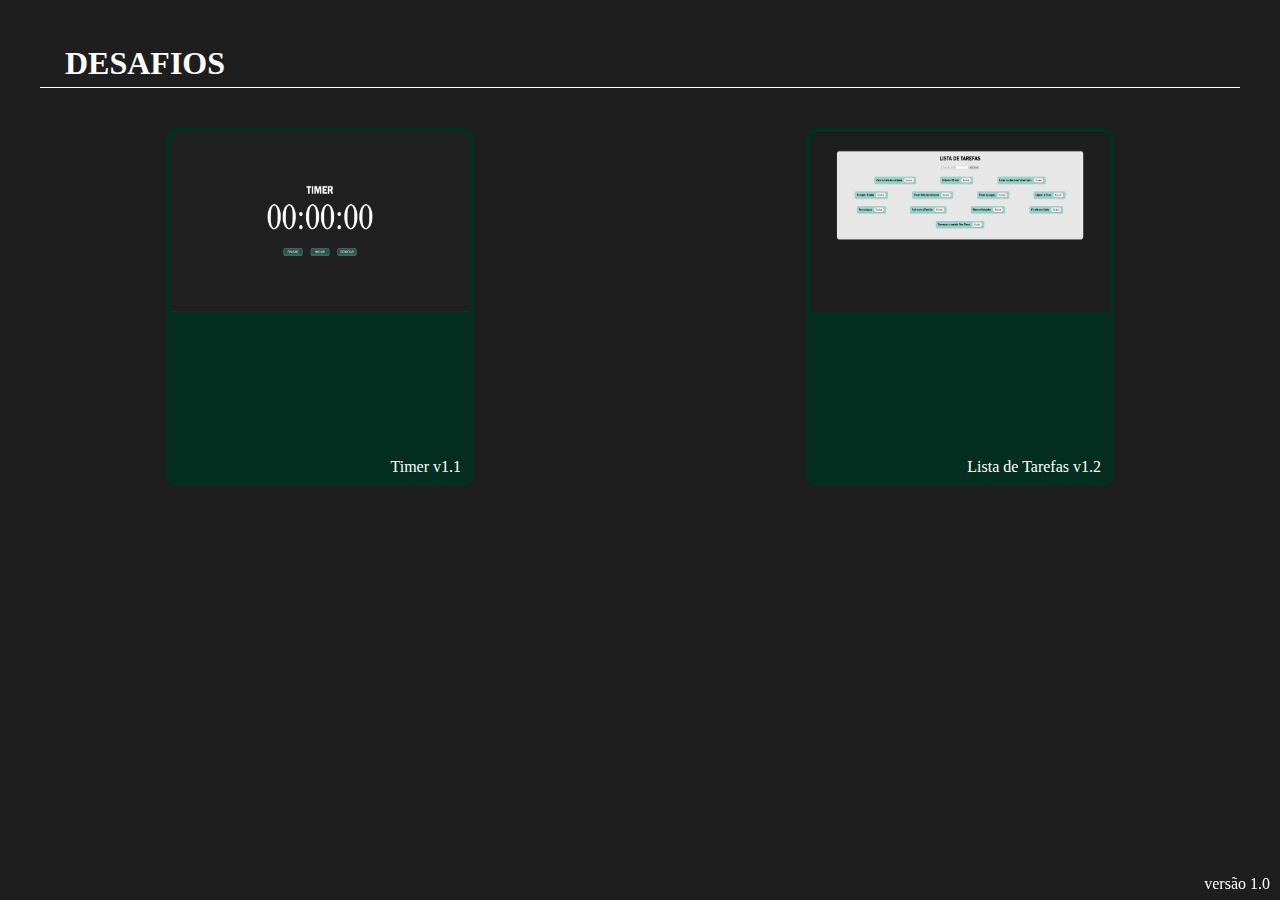
==== index.html @ 378720e5 "Mudança visual no input" ====
<!DOCTYPE html>
<html lang="pt-br">
<head>
    <meta charset="UTF-8">
    <meta http-equiv="X-UA-Compatible" content="IE=edge">
    <meta name="viewport" content="width=device-width, initial-scale=1.0">
    <link rel="stylesheet" href="./style.css">
    <title>Desafios</title>
</head>
<body>
    <h1>Desafios</h1>

    <div id="cards">
        <a href="./desafio_timer/index.html">
            <div id="timer" class="card">
                <img src="./images/desafio-timer.png" alt="Imagem do desafio Timer. Tela escura, letras em branco, botões verdes. Titulo Timer, abaixo relógio com 6 zeros, 2 para horas, 2 para minutos e 2 para segundos, abaixo há 3 botões verdes, da esquerda pra direita, pausar, iniciar e reiniciar.">
                <p id="description"></p>
                <p id="version">Timer v1.1</p>
            </div>
        </a>

        <a href="./desafio_lista_de_tarefas/index.html">
            <div id="timer" class="card">
                <img src="./images/desafio-lista-de-tarefas.png" alt="Tela do desafio da lista de Tarefas. Titulo Lista de Tarefas, embaixo campo de ">
                <p id="description"></p>
                <p id="version">Lista de Tarefas v1.2</p>
            </div>
        </a>
    </div>

    <footer>versão 1.0</footer>
</body>
</html>
---- style.css ----
*{
    padding: 0px;
    margin: 0px;
}

a{
    text-decoration: none;
}

body{
    background-color: #1f1e1e;
    color: white;
}

h1{
    margin: 40px;
    padding: 5px 25px;
    text-transform: uppercase;

    border-bottom: 1px solid white;
}

#cards{
    display: flex;
    flex-wrap: wrap;
    justify-content: space-around;
}

.card{
    width: 300px;
    height: 350px;

    display: flex;
    flex-wrap: wrap;
    justify-content: center;

    position: relative;
    overflow: hidden;
    
    border: 4px solid #042e20;
    border-radius: 10px;
    margin-bottom: 50px;
    
    background-color: #042e20;
    color: white;
}

.card img{
    width: 300px;
    height: 180px;
    border-radius: 10px 10px 0px 0px;
}

.card #version{
    position: absolute;
    bottom: 6px;
    right: 9px;
}

footer{
    position: fixed;
    bottom: 7px;
    right: 10px;
}
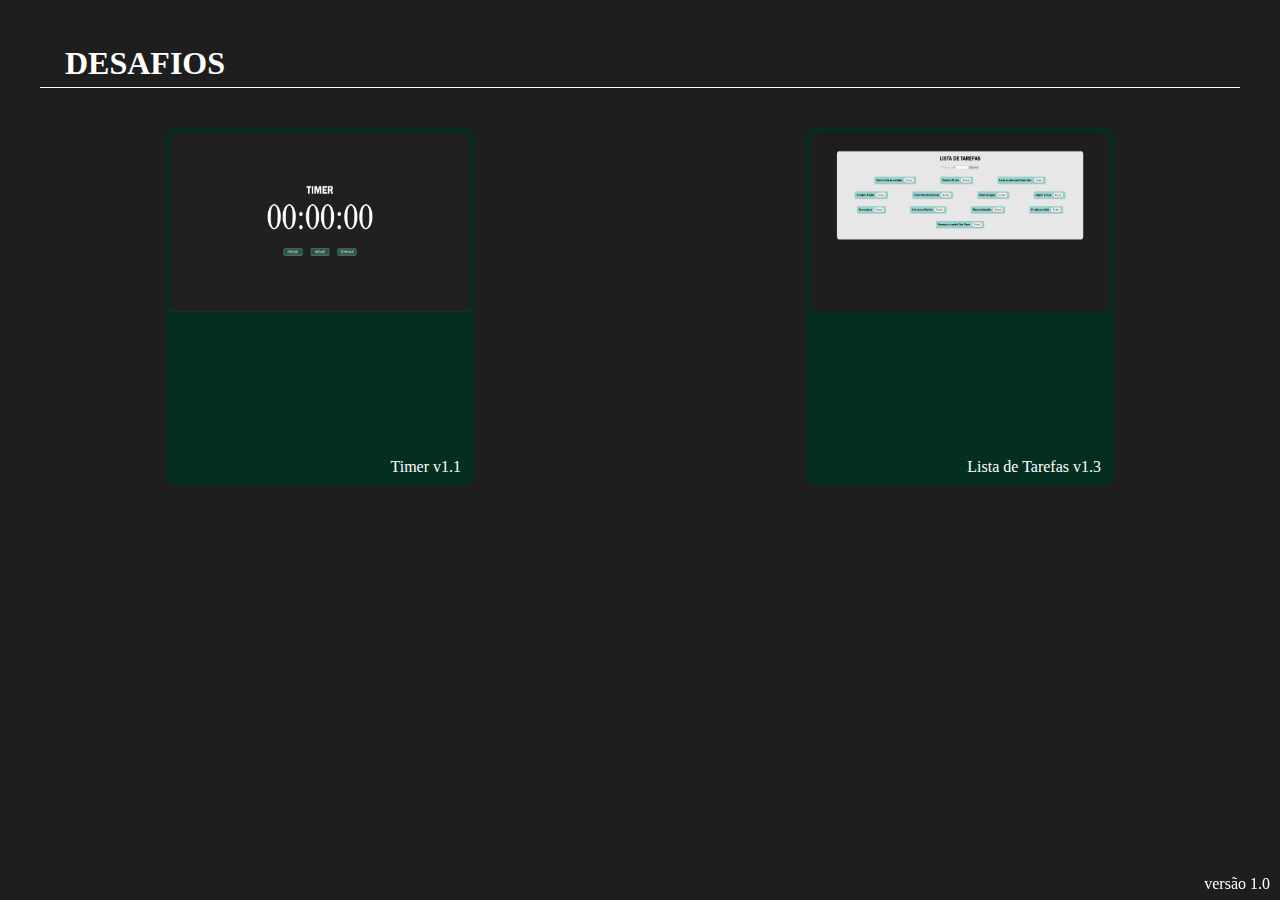
==== commit da4e202d: "Adicionado lista de itens no localStorage no desafio Lista de Tarefas. Versão alterado do desafio li" ====
--- a/index.html
+++ b/index.html
@@ -11,7 +11,7 @@
     <h1>Desafios</h1>
 
     <div id="cards">
-        <a href="./desafio_timer/index.html">
+        <a href="./desafio_timer/timer.html">
             <div id="timer" class="card">
                 <img src="./images/desafio-timer.png" alt="Imagem do desafio Timer. Tela escura, letras em branco, botões verdes. Titulo Timer, abaixo relógio com 6 zeros, 2 para horas, 2 para minutos e 2 para segundos, abaixo há 3 botões verdes, da esquerda pra direita, pausar, iniciar e reiniciar.">
                 <p id="description"></p>
@@ -19,11 +19,11 @@
             </div>
         </a>
 
-        <a href="./desafio_lista_de_tarefas/index.html">
+        <a href="./desafio_lista_de_tarefas/listaTarefas.html">
             <div id="timer" class="card">
                 <img src="./images/desafio-lista-de-tarefas.png" alt="Tela do desafio da lista de Tarefas. Titulo Lista de Tarefas, embaixo campo de ">
                 <p id="description"></p>
-                <p id="version">Lista de Tarefas v1.2</p>
+                <p id="version">Lista de Tarefas v1.3</p>
             </div>
         </a>
     </div>
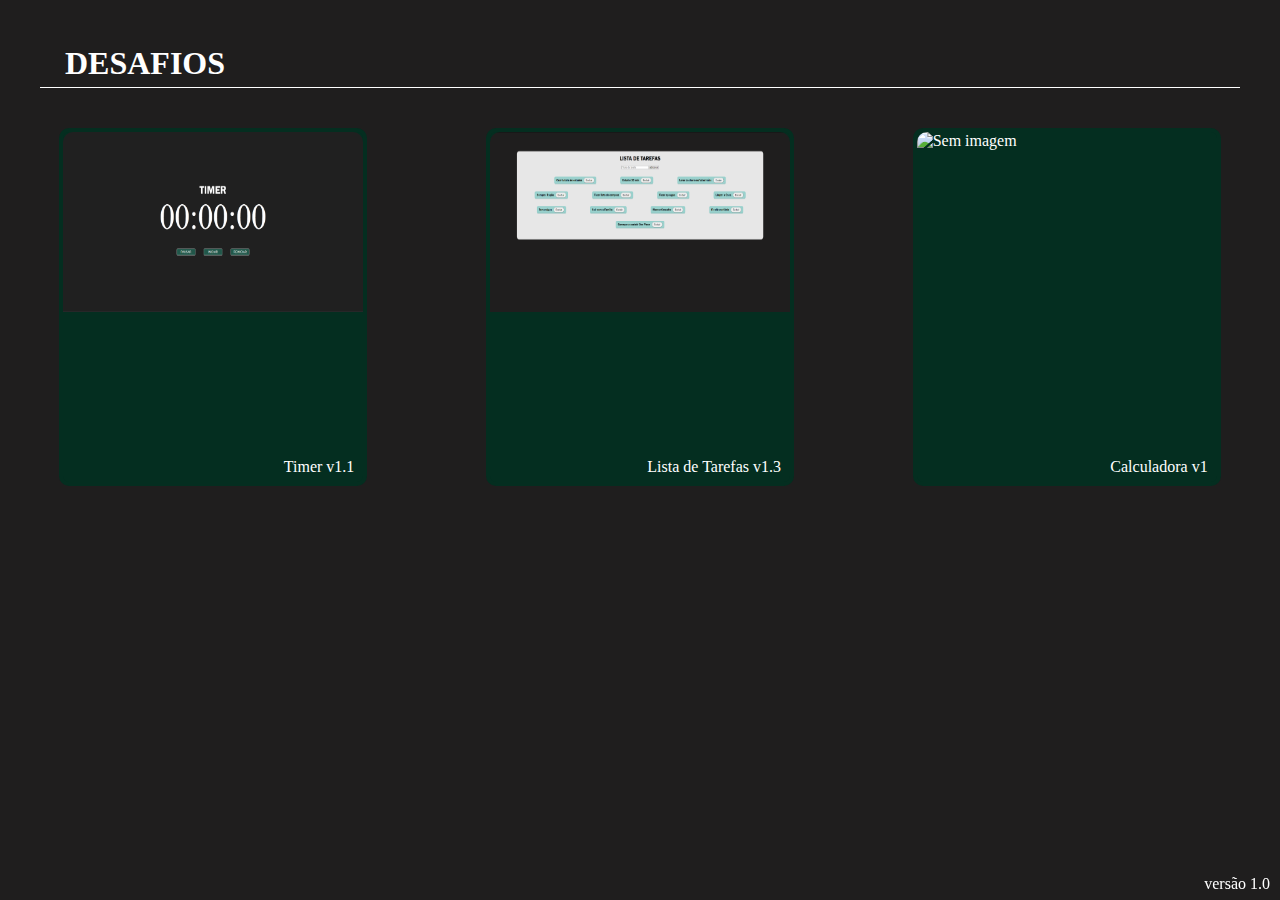
==== commit bf727446: "Criação do desafio Calculadora v1.0" ====
--- a/index.html
+++ b/index.html
@@ -12,7 +12,7 @@
 
     <div id="cards">
         <a href="./desafio_timer/timer.html">
-            <div id="timer" class="card">
+            <div class="card">
                 <img src="./images/desafio-timer.png" alt="Imagem do desafio Timer. Tela escura, letras em branco, botões verdes. Titulo Timer, abaixo relógio com 6 zeros, 2 para horas, 2 para minutos e 2 para segundos, abaixo há 3 botões verdes, da esquerda pra direita, pausar, iniciar e reiniciar.">
                 <p id="description"></p>
                 <p id="version">Timer v1.1</p>
@@ -20,10 +20,18 @@
         </a>
 
         <a href="./desafio_lista_de_tarefas/listaTarefas.html">
-            <div id="timer" class="card">
-                <img src="./images/desafio-lista-de-tarefas.png" alt="Tela do desafio da lista de Tarefas. Titulo Lista de Tarefas, embaixo campo de ">
+            <div class="card">
+                <img src="./images/desafio-lista-de-tarefas.png" alt="Tela do desafio da lista de Tarefas. Titulo Lista de Tarefas, embaixo campo para inserir tarefas, mais ao lado texto 'adicionar' para adiconar a tarefa , abaixo lista das tarefas adicionadas, ao lado do nome das tarefas a um botão de com dizer 'Excluir'">
                 <p id="description"></p>
                 <p id="version">Lista de Tarefas v1.3</p>
+            </div>
+        </a>
+
+        <a href="./desafio_calculadora/calculadora.html">
+            <div class="card">
+                <img src="./images/" alt="Sem imagem">
+                <p id="description"></p>
+                <p id="version">Calculadora v1</p>
             </div>
         </a>
     </div>
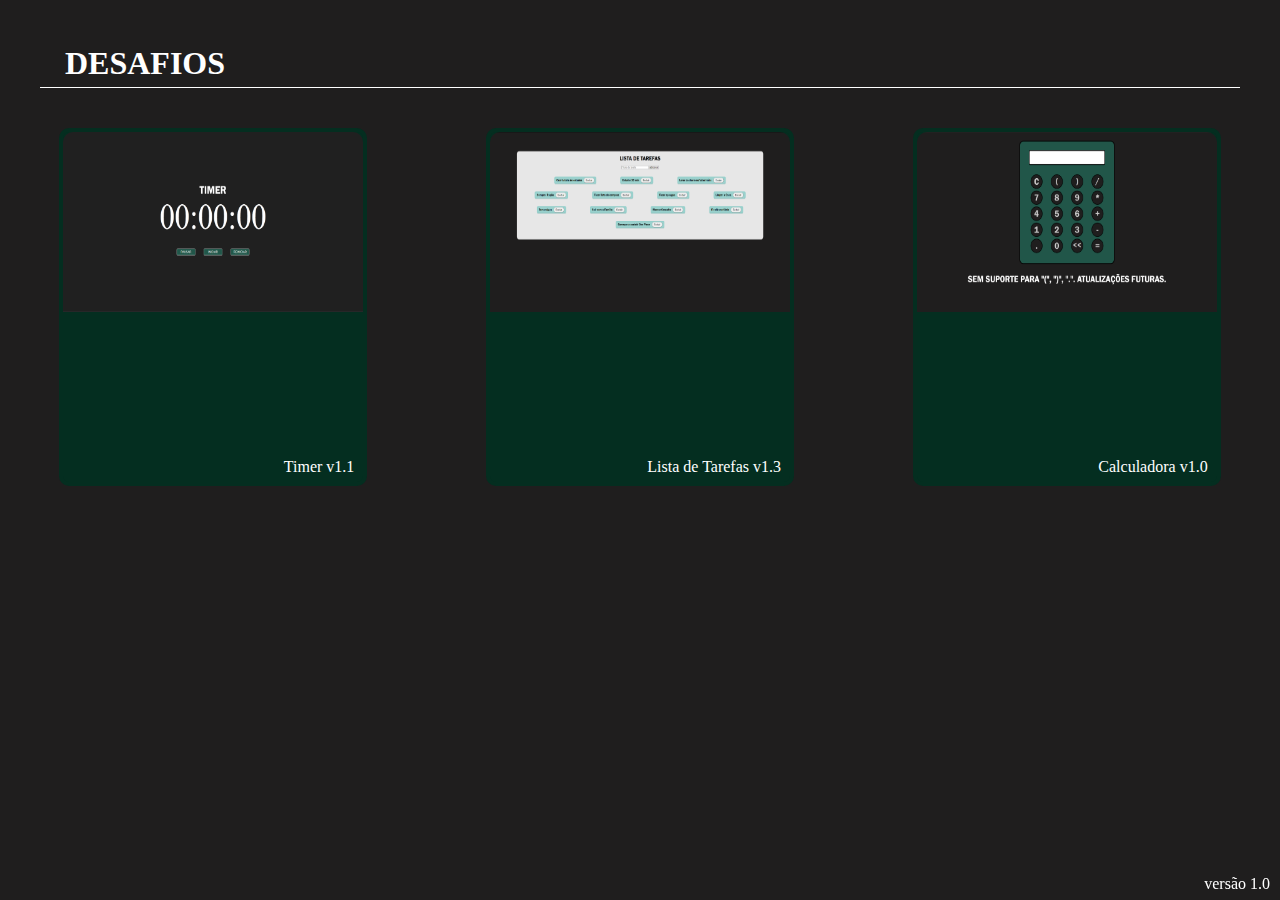
==== commit 0bd8a93e: "Adicionado imagem para tela de desafios" ====
--- a/index.html
+++ b/index.html
@@ -29,9 +29,9 @@
 
         <a href="./desafio_calculadora/calculadora.html">
             <div class="card">
-                <img src="./images/" alt="Sem imagem">
+                <img src="./images/desafio-calculadora.png" alt="Na imagem um Retangulo, em pé, verde, com um visor na parte de cima onde os numeros aparecem, abaixo os botões da calculadora. Estão em fila, 5 linhas de botões, cada linha possui 4 botões. Por ordem da esquerda para direita, botão c, botão abrir parenteses, botão fechar parenteses, botão barra (divisão na programação), na linha seguinte, botão 7, botão 8, botão 9, botão asterisco (multiplicação na programação), na linha seguinte, botão 4, botão 5, botão 6, botão mais para somar, na linha seguinte botão 1, botão 2, botão 3, botão menos para subtrair, na linha seguinte, botão de ponto(virgula para casas decimais), botão 0, botão com dois menor que (usado para apagar o ultimo numero ou operador adicionado ao visor), botão resultado. Abaixo um paragrafo escrito 'Sem suporte para abre parenteses, fecha parenteses e ponto. Atualizações Futuras.' ">
                 <p id="description"></p>
-                <p id="version">Calculadora v1</p>
+                <p id="version">Calculadora v1.0</p>
             </div>
         </a>
     </div>
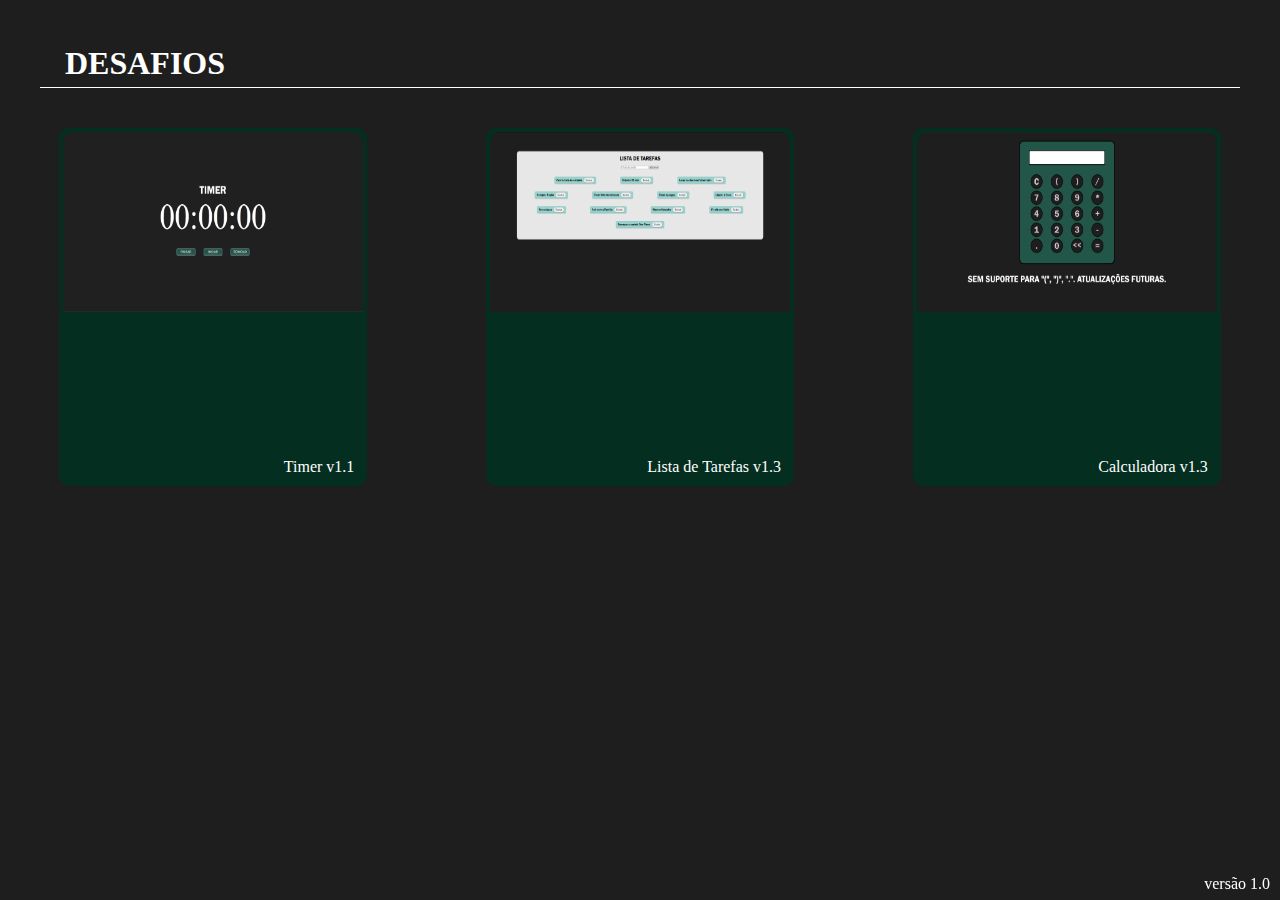
==== commit ea75b80a: "calculadora atualizada para versão 1.3. ALtearação completa das funções da calculadora. Adicionado s" ====
--- a/index.html
+++ b/index.html
@@ -31,7 +31,7 @@
             <div class="card">
                 <img src="./images/desafio-calculadora.png" alt="Na imagem um Retangulo, em pé, verde, com um visor na parte de cima onde os numeros aparecem, abaixo os botões da calculadora. Estão em fila, 5 linhas de botões, cada linha possui 4 botões. Por ordem da esquerda para direita, botão c, botão abrir parenteses, botão fechar parenteses, botão barra (divisão na programação), na linha seguinte, botão 7, botão 8, botão 9, botão asterisco (multiplicação na programação), na linha seguinte, botão 4, botão 5, botão 6, botão mais para somar, na linha seguinte botão 1, botão 2, botão 3, botão menos para subtrair, na linha seguinte, botão de ponto(virgula para casas decimais), botão 0, botão com dois menor que (usado para apagar o ultimo numero ou operador adicionado ao visor), botão resultado. Abaixo um paragrafo escrito 'Sem suporte para abre parenteses, fecha parenteses e ponto. Atualizações Futuras.' ">
                 <p id="description"></p>
-                <p id="version">Calculadora v1.0</p>
+                <p id="version">Calculadora v1.3</p>
             </div>
         </a>
     </div>
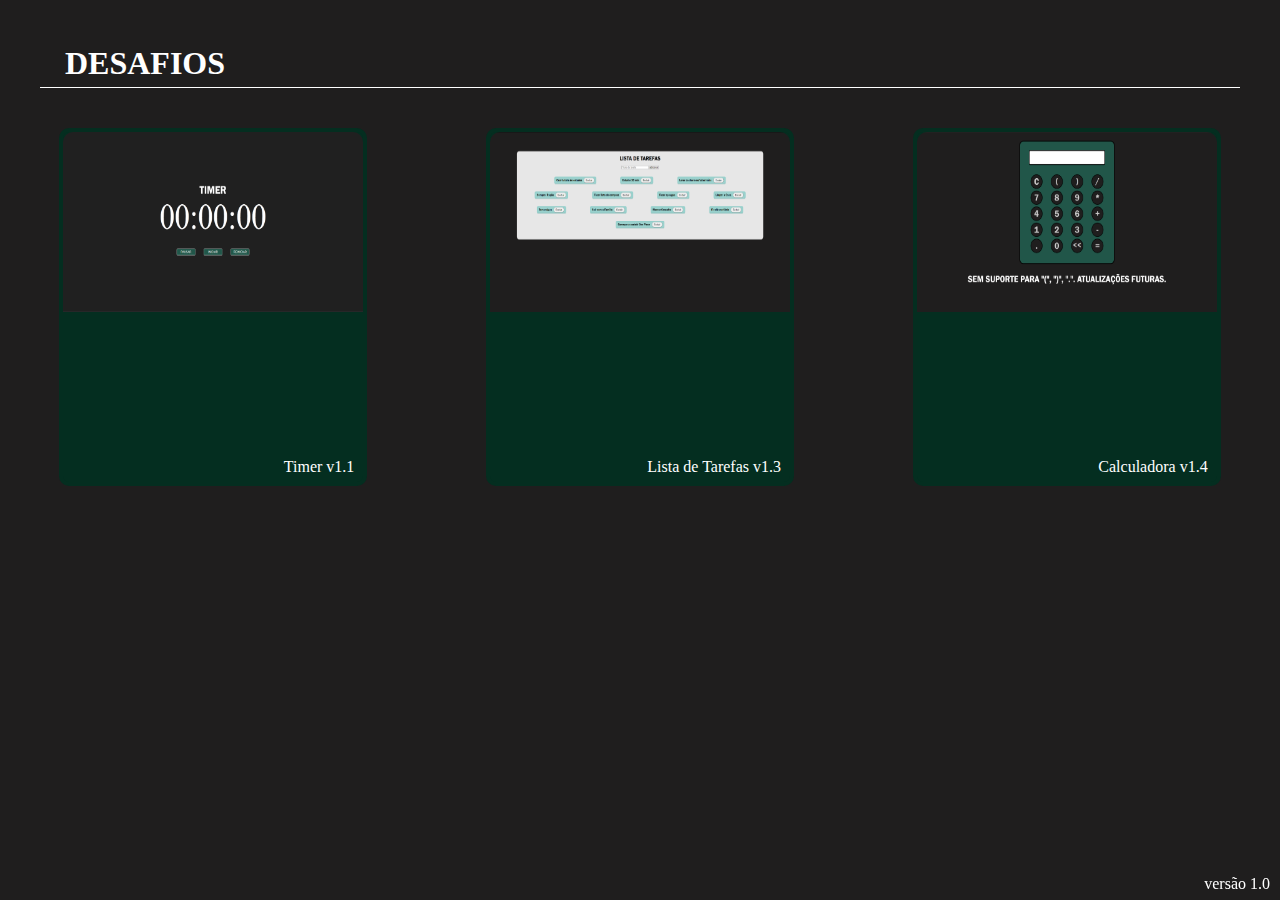
==== commit af0acbfb: "versão calculadora" ====
--- a/index.html
+++ b/index.html
@@ -31,7 +31,7 @@
             <div class="card">
                 <img src="./images/desafio-calculadora.png" alt="Na imagem um Retangulo, em pé, verde, com um visor na parte de cima onde os numeros aparecem, abaixo os botões da calculadora. Estão em fila, 5 linhas de botões, cada linha possui 4 botões. Por ordem da esquerda para direita, botão c, botão abrir parenteses, botão fechar parenteses, botão barra (divisão na programação), na linha seguinte, botão 7, botão 8, botão 9, botão asterisco (multiplicação na programação), na linha seguinte, botão 4, botão 5, botão 6, botão mais para somar, na linha seguinte botão 1, botão 2, botão 3, botão menos para subtrair, na linha seguinte, botão de ponto(virgula para casas decimais), botão 0, botão com dois menor que (usado para apagar o ultimo numero ou operador adicionado ao visor), botão resultado. Abaixo um paragrafo escrito 'Sem suporte para abre parenteses, fecha parenteses e ponto. Atualizações Futuras.' ">
                 <p id="description"></p>
-                <p id="version">Calculadora v1.3</p>
+                <p id="version">Calculadora v1.4</p>
             </div>
         </a>
     </div>
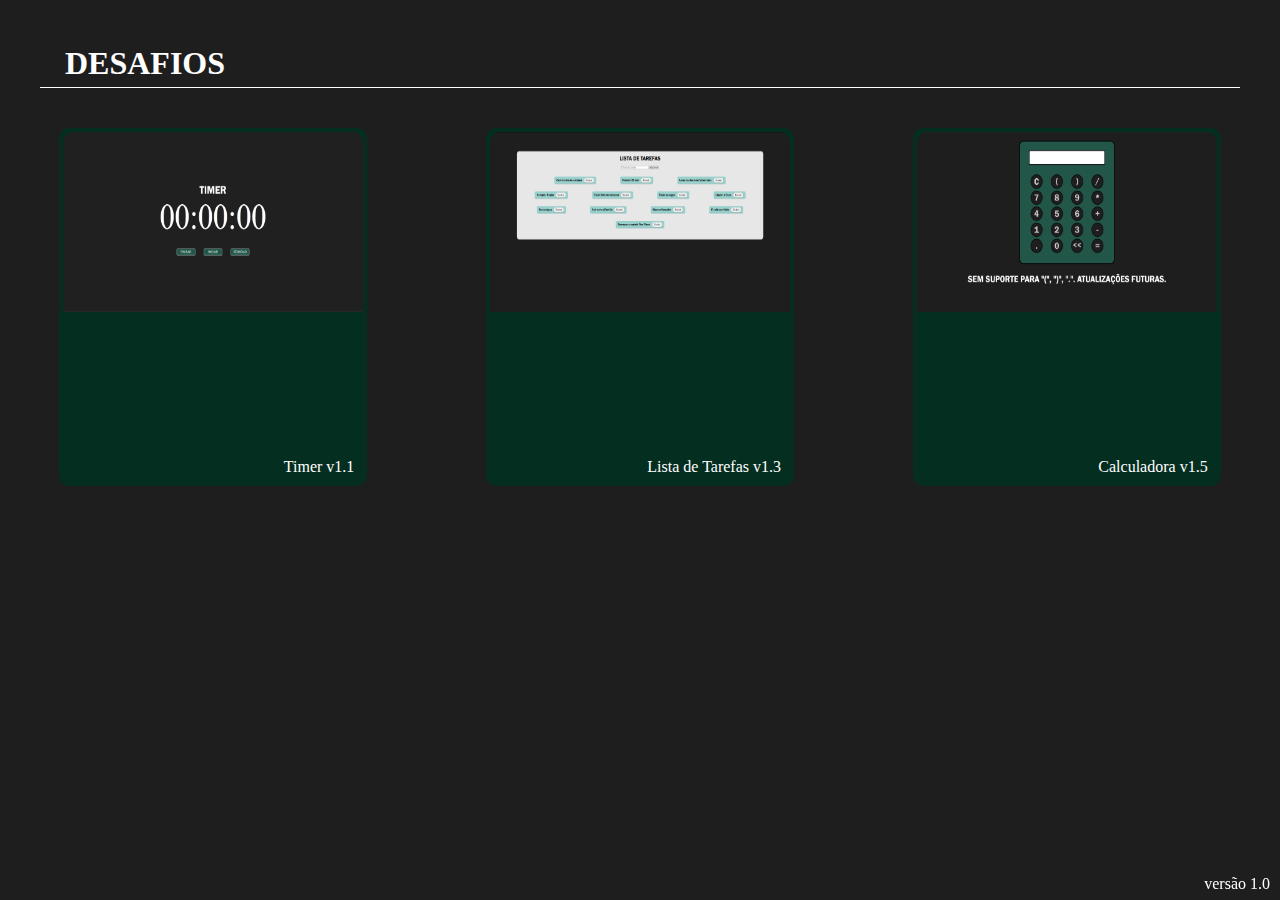
==== commit 94b73e4b: "Adicionado suporte para numero com '.'" ====
--- a/index.html
+++ b/index.html
@@ -31,7 +31,7 @@
             <div class="card">
                 <img src="./images/desafio-calculadora.png" alt="Na imagem um Retangulo, em pé, verde, com um visor na parte de cima onde os numeros aparecem, abaixo os botões da calculadora. Estão em fila, 5 linhas de botões, cada linha possui 4 botões. Por ordem da esquerda para direita, botão c, botão abrir parenteses, botão fechar parenteses, botão barra (divisão na programação), na linha seguinte, botão 7, botão 8, botão 9, botão asterisco (multiplicação na programação), na linha seguinte, botão 4, botão 5, botão 6, botão mais para somar, na linha seguinte botão 1, botão 2, botão 3, botão menos para subtrair, na linha seguinte, botão de ponto(virgula para casas decimais), botão 0, botão com dois menor que (usado para apagar o ultimo numero ou operador adicionado ao visor), botão resultado. Abaixo um paragrafo escrito 'Sem suporte para abre parenteses, fecha parenteses e ponto. Atualizações Futuras.' ">
                 <p id="description"></p>
-                <p id="version">Calculadora v1.4</p>
+                <p id="version">Calculadora v1.5</p>
             </div>
         </a>
     </div>
